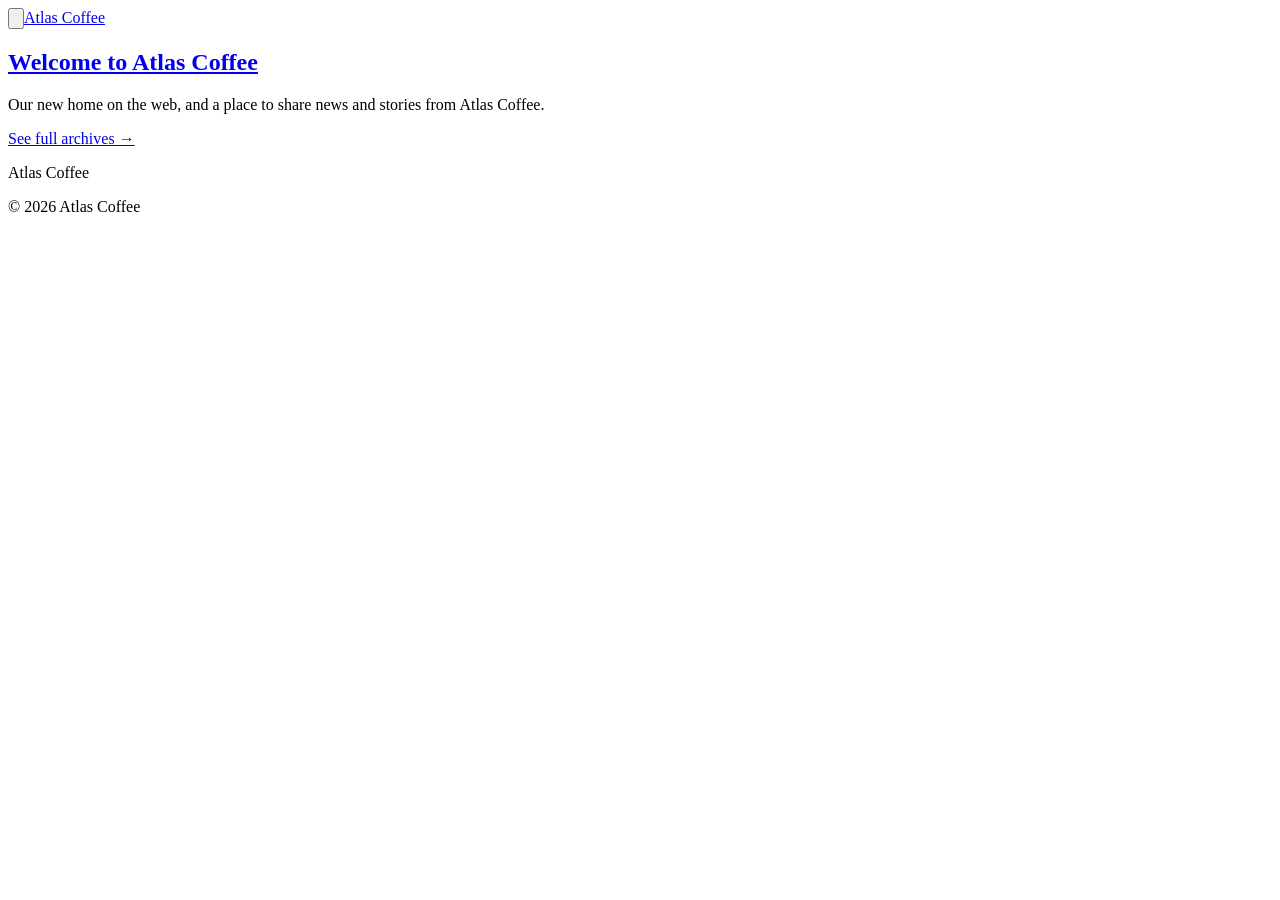
==== index.html @ 6c49233b "Publish site (13 updated) — AgentCMS" ====
<!doctype html><html lang="en"><head><meta name="x-cms-base" content="/atlas-coffee/"/><meta charSet="UTF-8"/><meta name="viewport" content="width=device-width, initial-scale=1"/><title>Atlas Coffee</title><link rel="canonical" href="https://fleox.github.io/atlas-coffee/"/><link rel="preconnect" href="https://fonts.googleapis.com"/><link rel="preconnect" href="https://fonts.gstatic.com" crossorigin=""/><link rel="stylesheet" href="/atlas-coffee/theme-assets/default.css"/><meta property="og:title" content="Atlas Coffee"/><meta property="og:url" content="https://fleox.github.io/atlas-coffee/"/><meta property="og:type" content="website"/><meta name="generator" content="AgentCMS" />
<meta name="twitter:card" content="summary_large_image" />
<meta name="twitter:title" content="" /></head><body><header class="site-header"><div class="container site-header__inner"><button type="button" class="burger-toggle" aria-controls="burger-menu" aria-expanded="false" aria-label="Open menu"><svg viewBox="0 0 24 24" fill="none" stroke="currentColor" stroke-width="2" stroke-linecap="round" stroke-linejoin="round" aria-hidden="true"><line x1="3" y1="6" x2="21" y2="6"></line><line x1="3" y1="12" x2="21" y2="12"></line><line x1="3" y1="18" x2="21" y2="18"></line></svg></button><a class="site-brand" href="/atlas-coffee/index.html" data-cms-brand="true">Atlas Coffee</a><div class="site-langswitch" data-cms-langswitch="header" aria-hidden="true"></div></div></header><nav id="burger-menu" class="burger-menu" data-cms-menu="header" aria-label="Primary"><ul></ul></nav><main class="site-main"><div class="container"><section class="cms-hero cms-hero-image-overlay"><div class="cms-hero-content"><h2 class="cms-hero-title"><a href="/atlas-coffee/welcome-to-atlas-coffee.html">Welcome to Atlas Coffee</a></h2><p class="cms-hero-excerpt">Our new home on the web, and a place to share news and stories from Atlas Coffee.</p></div></section></div><div class="container"><p class="archives-link"><a href="/atlas-coffee/archives/">See full archives →</a></p></div></main><footer class="site-footer"><div class="container site-footer__inner"><p class="site-footer__brand">Atlas Coffee</p><nav class="site-footer__nav" data-cms-menu="footer" aria-label="Footer"><ul></ul></nav><p class="site-footer__copy">© 2026 Atlas Coffee</p><div class="site-footer__langswitch" data-cms-langswitch="footer" aria-hidden="true"></div></div></footer><script src="/atlas-coffee/theme-assets/default-menu.js" defer=""></script><script src="/atlas-coffee/theme-assets/default-posts.js" defer=""></script><script src="/atlas-coffee/search.js" defer></script></body></html>
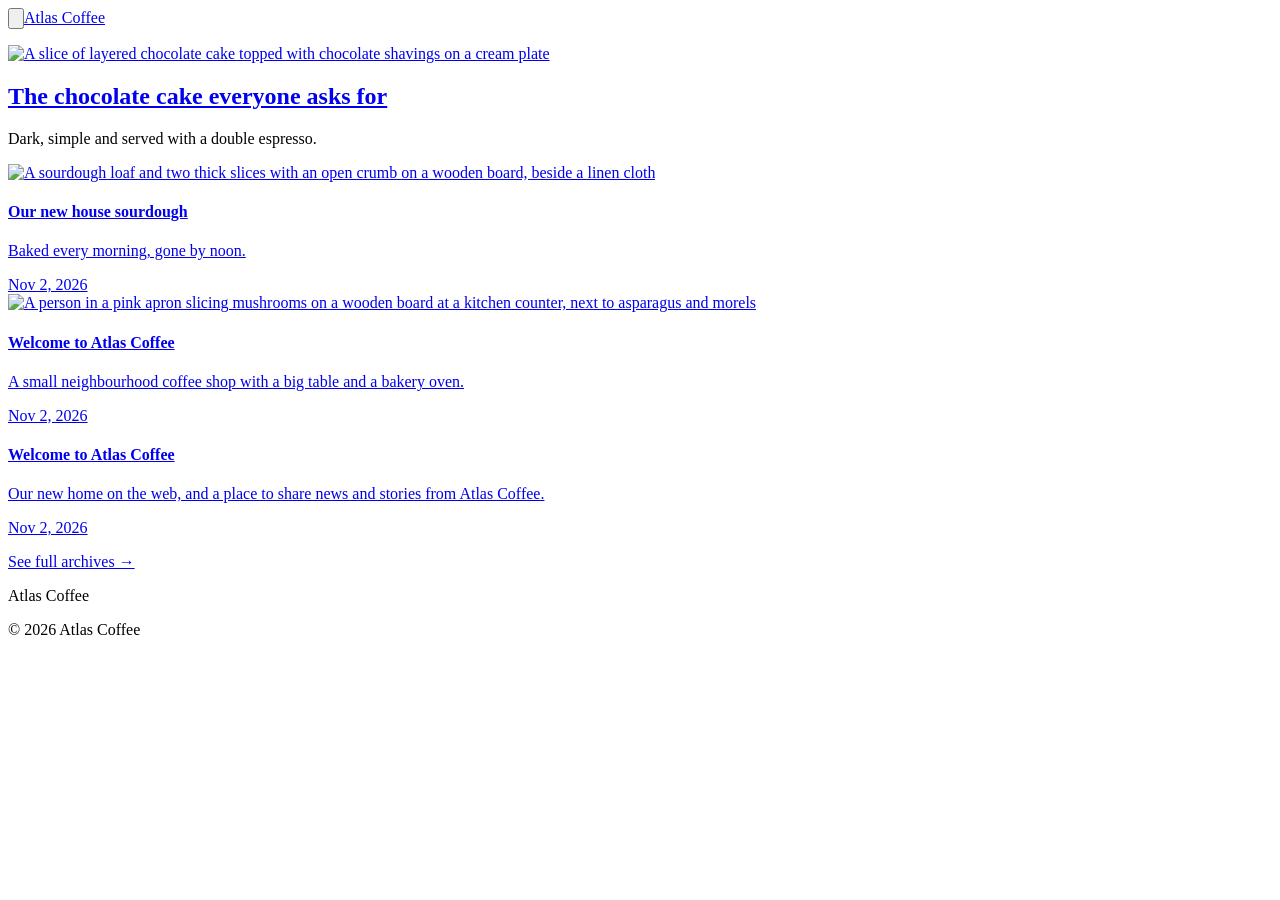
==== commit 1097deb9: "Publish site (18 updated, 3 removed) — AgentCMS" ====
--- a/index.html
+++ b/index.html
@@ -1,3 +1,3 @@
 <!doctype html><html lang="en"><head><meta name="x-cms-base" content="/atlas-coffee/"/><meta charSet="UTF-8"/><meta name="viewport" content="width=device-width, initial-scale=1"/><title>Atlas Coffee</title><link rel="canonical" href="https://fleox.github.io/atlas-coffee/"/><link rel="preconnect" href="https://fonts.googleapis.com"/><link rel="preconnect" href="https://fonts.gstatic.com" crossorigin=""/><link rel="stylesheet" href="/atlas-coffee/theme-assets/default.css"/><meta property="og:title" content="Atlas Coffee"/><meta property="og:url" content="https://fleox.github.io/atlas-coffee/"/><meta property="og:type" content="website"/><meta name="generator" content="AgentCMS" />
 <meta name="twitter:card" content="summary_large_image" />
-<meta name="twitter:title" content="" /></head><body><header class="site-header"><div class="container site-header__inner"><button type="button" class="burger-toggle" aria-controls="burger-menu" aria-expanded="false" aria-label="Open menu"><svg viewBox="0 0 24 24" fill="none" stroke="currentColor" stroke-width="2" stroke-linecap="round" stroke-linejoin="round" aria-hidden="true"><line x1="3" y1="6" x2="21" y2="6"></line><line x1="3" y1="12" x2="21" y2="12"></line><line x1="3" y1="18" x2="21" y2="18"></line></svg></button><a class="site-brand" href="/atlas-coffee/index.html" data-cms-brand="true">Atlas Coffee</a><div class="site-langswitch" data-cms-langswitch="header" aria-hidden="true"></div></div></header><nav id="burger-menu" class="burger-menu" data-cms-menu="header" aria-label="Primary"><ul></ul></nav><main class="site-main"><div class="container"><section class="cms-hero cms-hero-image-overlay"><div class="cms-hero-content"><h2 class="cms-hero-title"><a href="/atlas-coffee/welcome-to-atlas-coffee.html">Welcome to Atlas Coffee</a></h2><p class="cms-hero-excerpt">Our new home on the web, and a place to share news and stories from Atlas Coffee.</p></div></section></div><div class="container"><p class="archives-link"><a href="/atlas-coffee/archives/">See full archives →</a></p></div></main><footer class="site-footer"><div class="container site-footer__inner"><p class="site-footer__brand">Atlas Coffee</p><nav class="site-footer__nav" data-cms-menu="footer" aria-label="Footer"><ul></ul></nav><p class="site-footer__copy">© 2026 Atlas Coffee</p><div class="site-footer__langswitch" data-cms-langswitch="footer" aria-hidden="true"></div></div></footer><script src="/atlas-coffee/theme-assets/default-menu.js" defer=""></script><script src="/atlas-coffee/theme-assets/default-posts.js" defer=""></script><script src="/atlas-coffee/search.js" defer></script></body></html>+<meta name="twitter:title" content="" /></head><body><header class="site-header"><div class="container site-header__inner"><button type="button" class="burger-toggle" aria-controls="burger-menu" aria-expanded="false" aria-label="Open menu"><svg viewBox="0 0 24 24" fill="none" stroke="currentColor" stroke-width="2" stroke-linecap="round" stroke-linejoin="round" aria-hidden="true"><line x1="3" y1="6" x2="21" y2="6"></line><line x1="3" y1="12" x2="21" y2="12"></line><line x1="3" y1="18" x2="21" y2="18"></line></svg></button><a class="site-brand" href="/atlas-coffee/index.html" data-cms-brand="true">Atlas Coffee</a><div class="site-langswitch" data-cms-langswitch="header" aria-hidden="true"></div></div></header><nav id="burger-menu" class="burger-menu" data-cms-menu="header" aria-label="Primary"><ul></ul></nav><main class="site-main"><div class="container"><section class="cms-hero cms-hero-image-overlay"><div class="cms-hero-image-wrap"><a href="/atlas-coffee/the-chocolate-cake-everyone-asks-for.html" tabindex="-1" aria-hidden="true"><img class="cms-hero-image" src="/atlas-coffee/media/2026/11/07-chocolate-cake-eaf851/large.webp" alt="A slice of layered chocolate cake topped with chocolate shavings on a cream plate" loading="lazy" /></a></div><div class="cms-hero-content"><h2 class="cms-hero-title"><a href="/atlas-coffee/the-chocolate-cake-everyone-asks-for.html">The chocolate cake everyone asks for</a></h2><p class="cms-hero-excerpt">Dark, simple and served with a double espresso.</p></div></section></div><div class="container"><section class="cms-list-block"><div class="cms-list cms-list-cards cms-list-cols-3"><a href="/atlas-coffee/our-new-house-sourdough.html" class="cms-card cms-card-default"><div class="cms-card-image-wrap"><img class="cms-card-image" src="/atlas-coffee/media/2026/11/03-sourdough-0b2eca/medium.webp" alt="A sourdough loaf and two thick slices with an open crumb on a wooden board, beside a linen cloth" loading="lazy" /></div><div class="cms-card-body"><h4 class="cms-card-title">Our new house sourdough</h4><p class="cms-card-excerpt">Baked every morning, gone by noon.</p><span class="cms-card-meta">Nov 2, 2026</span></div></a><a href="/atlas-coffee/welcome.html" class="cms-card cms-card-default"><div class="cms-card-image-wrap"><img class="cms-card-image" src="/atlas-coffee/media/2026/11/01-welcome-kitchen-dce41d/medium.webp" alt="A person in a pink apron slicing mushrooms on a wooden board at a kitchen counter, next to asparagus and morels" loading="lazy" /></div><div class="cms-card-body"><h4 class="cms-card-title">Welcome to Atlas Coffee</h4><p class="cms-card-excerpt">A small neighbourhood coffee shop with a big table and a bakery oven.</p><span class="cms-card-meta">Nov 2, 2026</span></div></a><a href="/atlas-coffee/welcome-to-atlas-coffee.html" class="cms-card cms-card-default"><div class="cms-card-body"><h4 class="cms-card-title">Welcome to Atlas Coffee</h4><p class="cms-card-excerpt">Our new home on the web, and a place to share news and stories from Atlas Coffee.</p><span class="cms-card-meta">Nov 2, 2026</span></div></a></div></section></div><div class="container"><p class="archives-link"><a href="/atlas-coffee/archives/">See full archives →</a></p></div></main><footer class="site-footer"><div class="container site-footer__inner"><p class="site-footer__brand">Atlas Coffee</p><nav class="site-footer__nav" data-cms-menu="footer" aria-label="Footer"><ul></ul></nav><p class="site-footer__copy">© 2026 Atlas Coffee</p><div class="site-footer__langswitch" data-cms-langswitch="footer" aria-hidden="true"></div></div></footer><script src="/atlas-coffee/theme-assets/default-menu.js" defer=""></script><script src="/atlas-coffee/theme-assets/default-posts.js" defer=""></script><script src="/atlas-coffee/search.js" defer></script></body></html>
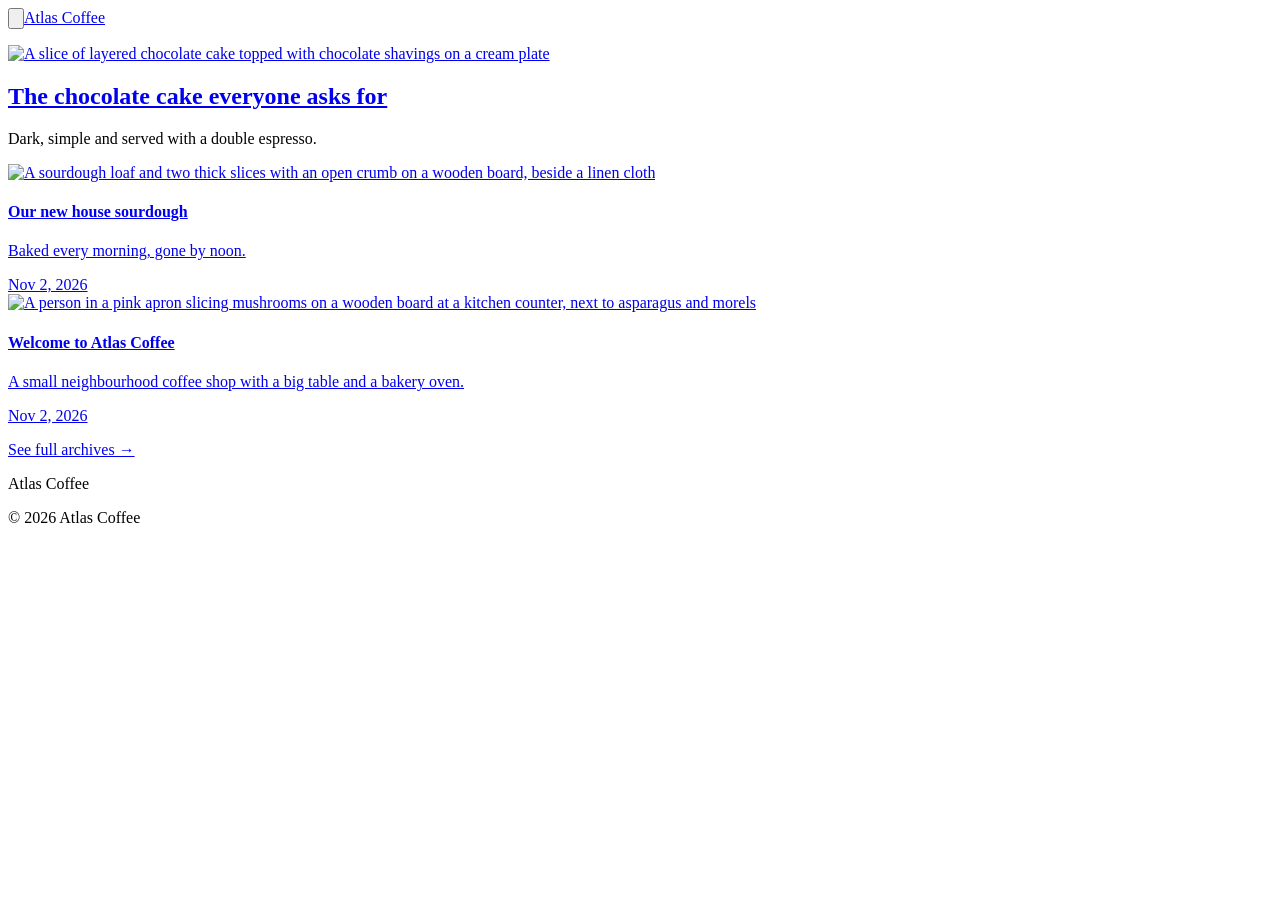
==== commit 45a96857: "Publish site (11 updated, 1 removed) — AgentCMS" ====
--- a/index.html
+++ b/index.html
@@ -1,3 +1,3 @@
 <!doctype html><html lang="en"><head><meta name="x-cms-base" content="/atlas-coffee/"/><meta charSet="UTF-8"/><meta name="viewport" content="width=device-width, initial-scale=1"/><title>Atlas Coffee</title><link rel="canonical" href="https://fleox.github.io/atlas-coffee/"/><link rel="preconnect" href="https://fonts.googleapis.com"/><link rel="preconnect" href="https://fonts.gstatic.com" crossorigin=""/><link rel="stylesheet" href="/atlas-coffee/theme-assets/default.css"/><meta property="og:title" content="Atlas Coffee"/><meta property="og:url" content="https://fleox.github.io/atlas-coffee/"/><meta property="og:type" content="website"/><meta name="generator" content="AgentCMS" />
 <meta name="twitter:card" content="summary_large_image" />
-<meta name="twitter:title" content="" /></head><body><header class="site-header"><div class="container site-header__inner"><button type="button" class="burger-toggle" aria-controls="burger-menu" aria-expanded="false" aria-label="Open menu"><svg viewBox="0 0 24 24" fill="none" stroke="currentColor" stroke-width="2" stroke-linecap="round" stroke-linejoin="round" aria-hidden="true"><line x1="3" y1="6" x2="21" y2="6"></line><line x1="3" y1="12" x2="21" y2="12"></line><line x1="3" y1="18" x2="21" y2="18"></line></svg></button><a class="site-brand" href="/atlas-coffee/index.html" data-cms-brand="true">Atlas Coffee</a><div class="site-langswitch" data-cms-langswitch="header" aria-hidden="true"></div></div></header><nav id="burger-menu" class="burger-menu" data-cms-menu="header" aria-label="Primary"><ul></ul></nav><main class="site-main"><div class="container"><section class="cms-hero cms-hero-image-overlay"><div class="cms-hero-image-wrap"><a href="/atlas-coffee/the-chocolate-cake-everyone-asks-for.html" tabindex="-1" aria-hidden="true"><img class="cms-hero-image" src="/atlas-coffee/media/2026/11/07-chocolate-cake-eaf851/large.webp" alt="A slice of layered chocolate cake topped with chocolate shavings on a cream plate" loading="lazy" /></a></div><div class="cms-hero-content"><h2 class="cms-hero-title"><a href="/atlas-coffee/the-chocolate-cake-everyone-asks-for.html">The chocolate cake everyone asks for</a></h2><p class="cms-hero-excerpt">Dark, simple and served with a double espresso.</p></div></section></div><div class="container"><section class="cms-list-block"><div class="cms-list cms-list-cards cms-list-cols-3"><a href="/atlas-coffee/our-new-house-sourdough.html" class="cms-card cms-card-default"><div class="cms-card-image-wrap"><img class="cms-card-image" src="/atlas-coffee/media/2026/11/03-sourdough-0b2eca/medium.webp" alt="A sourdough loaf and two thick slices with an open crumb on a wooden board, beside a linen cloth" loading="lazy" /></div><div class="cms-card-body"><h4 class="cms-card-title">Our new house sourdough</h4><p class="cms-card-excerpt">Baked every morning, gone by noon.</p><span class="cms-card-meta">Nov 2, 2026</span></div></a><a href="/atlas-coffee/welcome.html" class="cms-card cms-card-default"><div class="cms-card-image-wrap"><img class="cms-card-image" src="/atlas-coffee/media/2026/11/01-welcome-kitchen-dce41d/medium.webp" alt="A person in a pink apron slicing mushrooms on a wooden board at a kitchen counter, next to asparagus and morels" loading="lazy" /></div><div class="cms-card-body"><h4 class="cms-card-title">Welcome to Atlas Coffee</h4><p class="cms-card-excerpt">A small neighbourhood coffee shop with a big table and a bakery oven.</p><span class="cms-card-meta">Nov 2, 2026</span></div></a><a href="/atlas-coffee/welcome-to-atlas-coffee.html" class="cms-card cms-card-default"><div class="cms-card-body"><h4 class="cms-card-title">Welcome to Atlas Coffee</h4><p class="cms-card-excerpt">Our new home on the web, and a place to share news and stories from Atlas Coffee.</p><span class="cms-card-meta">Nov 2, 2026</span></div></a></div></section></div><div class="container"><p class="archives-link"><a href="/atlas-coffee/archives/">See full archives →</a></p></div></main><footer class="site-footer"><div class="container site-footer__inner"><p class="site-footer__brand">Atlas Coffee</p><nav class="site-footer__nav" data-cms-menu="footer" aria-label="Footer"><ul></ul></nav><p class="site-footer__copy">© 2026 Atlas Coffee</p><div class="site-footer__langswitch" data-cms-langswitch="footer" aria-hidden="true"></div></div></footer><script src="/atlas-coffee/theme-assets/default-menu.js" defer=""></script><script src="/atlas-coffee/theme-assets/default-posts.js" defer=""></script><script src="/atlas-coffee/search.js" defer></script></body></html>+<meta name="twitter:title" content="" /></head><body><header class="site-header"><div class="container site-header__inner"><button type="button" class="burger-toggle" aria-controls="burger-menu" aria-expanded="false" aria-label="Open menu"><svg viewBox="0 0 24 24" fill="none" stroke="currentColor" stroke-width="2" stroke-linecap="round" stroke-linejoin="round" aria-hidden="true"><line x1="3" y1="6" x2="21" y2="6"></line><line x1="3" y1="12" x2="21" y2="12"></line><line x1="3" y1="18" x2="21" y2="18"></line></svg></button><a class="site-brand" href="/atlas-coffee/index.html" data-cms-brand="true">Atlas Coffee</a><div class="site-langswitch" data-cms-langswitch="header" aria-hidden="true"></div></div></header><nav id="burger-menu" class="burger-menu" data-cms-menu="header" aria-label="Primary"><ul></ul></nav><main class="site-main"><div class="container"><section class="cms-hero cms-hero-image-overlay"><div class="cms-hero-image-wrap"><a href="/atlas-coffee/the-chocolate-cake-everyone-asks-for.html" tabindex="-1" aria-hidden="true"><img class="cms-hero-image" src="/atlas-coffee/media/2026/11/07-chocolate-cake-eaf851/large.webp" alt="A slice of layered chocolate cake topped with chocolate shavings on a cream plate" loading="lazy" /></a></div><div class="cms-hero-content"><h2 class="cms-hero-title"><a href="/atlas-coffee/the-chocolate-cake-everyone-asks-for.html">The chocolate cake everyone asks for</a></h2><p class="cms-hero-excerpt">Dark, simple and served with a double espresso.</p></div></section></div><div class="container"><section class="cms-list-block"><div class="cms-list cms-list-cards cms-list-cols-3"><a href="/atlas-coffee/our-new-house-sourdough.html" class="cms-card cms-card-default"><div class="cms-card-image-wrap"><img class="cms-card-image" src="/atlas-coffee/media/2026/11/03-sourdough-0b2eca/medium.webp" alt="A sourdough loaf and two thick slices with an open crumb on a wooden board, beside a linen cloth" loading="lazy" /></div><div class="cms-card-body"><h4 class="cms-card-title">Our new house sourdough</h4><p class="cms-card-excerpt">Baked every morning, gone by noon.</p><span class="cms-card-meta">Nov 2, 2026</span></div></a><a href="/atlas-coffee/welcome.html" class="cms-card cms-card-default"><div class="cms-card-image-wrap"><img class="cms-card-image" src="/atlas-coffee/media/2026/11/01-welcome-kitchen-dce41d/medium.webp" alt="A person in a pink apron slicing mushrooms on a wooden board at a kitchen counter, next to asparagus and morels" loading="lazy" /></div><div class="cms-card-body"><h4 class="cms-card-title">Welcome to Atlas Coffee</h4><p class="cms-card-excerpt">A small neighbourhood coffee shop with a big table and a bakery oven.</p><span class="cms-card-meta">Nov 2, 2026</span></div></a></div></section></div><div class="container"><p class="archives-link"><a href="/atlas-coffee/archives/">See full archives →</a></p></div></main><footer class="site-footer"><div class="container site-footer__inner"><p class="site-footer__brand">Atlas Coffee</p><nav class="site-footer__nav" data-cms-menu="footer" aria-label="Footer"><ul></ul></nav><p class="site-footer__copy">© 2026 Atlas Coffee</p><div class="site-footer__langswitch" data-cms-langswitch="footer" aria-hidden="true"></div></div></footer><script src="/atlas-coffee/theme-assets/default-menu.js" defer=""></script><script src="/atlas-coffee/theme-assets/default-posts.js" defer=""></script><script src="/atlas-coffee/search.js" defer></script></body></html>
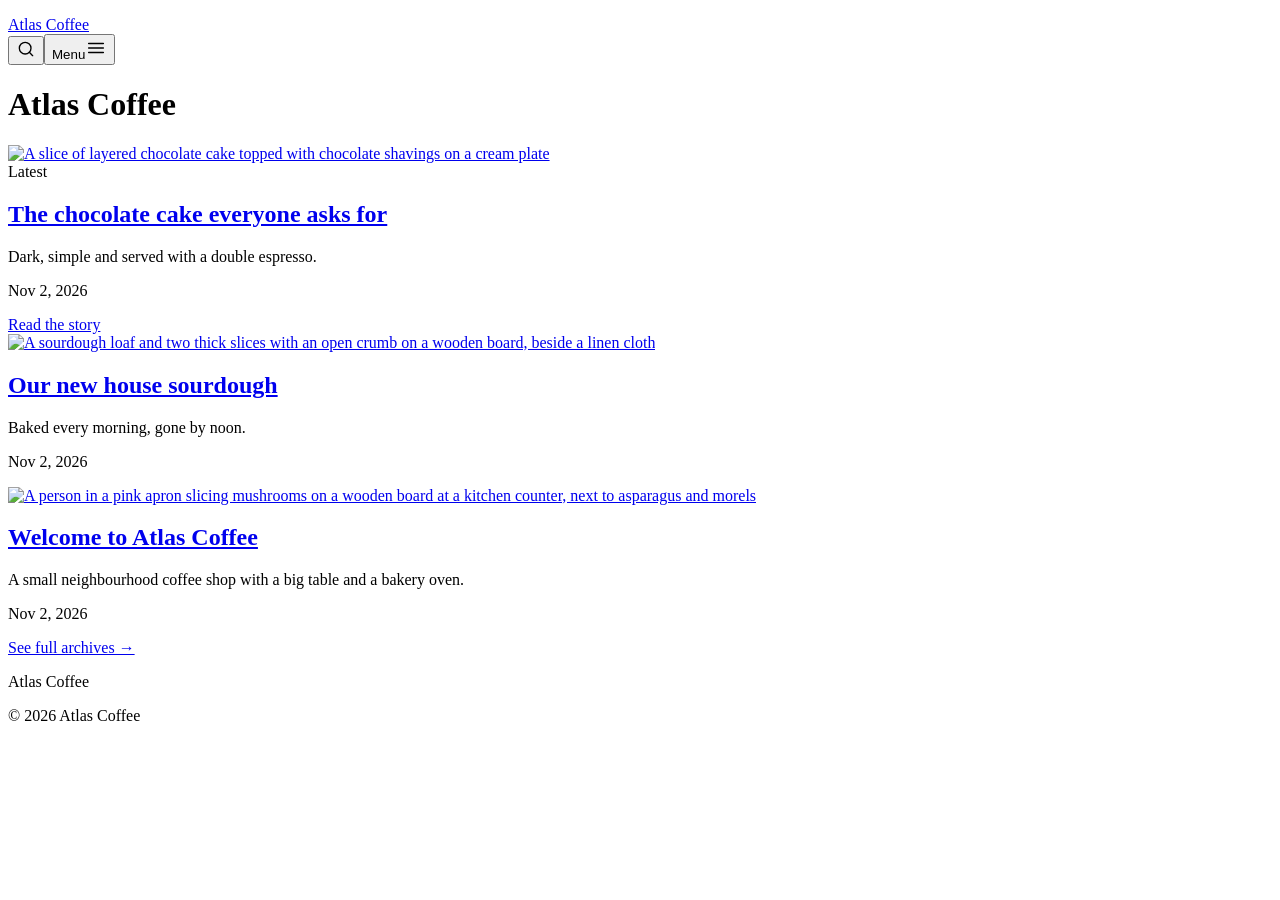
==== commit ed446adc: "Publish site (39 updated, 3 removed) — AgentCMS" ====
--- a/index.html
+++ b/index.html
@@ -1,3 +1,3 @@
-<!doctype html><html lang="en"><head><meta name="x-cms-base" content="/atlas-coffee/"/><meta charSet="UTF-8"/><meta name="viewport" content="width=device-width, initial-scale=1"/><title>Atlas Coffee</title><link rel="canonical" href="https://fleox.github.io/atlas-coffee/"/><link rel="preconnect" href="https://fonts.googleapis.com"/><link rel="preconnect" href="https://fonts.gstatic.com" crossorigin=""/><link rel="stylesheet" href="/atlas-coffee/theme-assets/default.css"/><meta property="og:title" content="Atlas Coffee"/><meta property="og:url" content="https://fleox.github.io/atlas-coffee/"/><meta property="og:type" content="website"/><meta name="generator" content="AgentCMS" />
+<!doctype html><html lang="en"><head><meta name="x-cms-base" content="/atlas-coffee/"/><meta charSet="utf-8"/><meta name="viewport" content="width=device-width, initial-scale=1"/><title>Atlas Coffee</title><link rel="canonical" href="https://fleox.github.io/atlas-coffee/"/><meta property="og:title" content="Atlas Coffee"/><meta property="og:url" content="https://fleox.github.io/atlas-coffee/"/><link rel="stylesheet" href="/atlas-coffee/theme-assets/atlas-roast.css"/><script src="/atlas-coffee/theme-assets/atlas-roast-menu.js" defer=""></script><meta name="generator" content="AgentCMS" />
 <meta name="twitter:card" content="summary_large_image" />
-<meta name="twitter:title" content="" /></head><body><header class="site-header"><div class="container site-header__inner"><button type="button" class="burger-toggle" aria-controls="burger-menu" aria-expanded="false" aria-label="Open menu"><svg viewBox="0 0 24 24" fill="none" stroke="currentColor" stroke-width="2" stroke-linecap="round" stroke-linejoin="round" aria-hidden="true"><line x1="3" y1="6" x2="21" y2="6"></line><line x1="3" y1="12" x2="21" y2="12"></line><line x1="3" y1="18" x2="21" y2="18"></line></svg></button><a class="site-brand" href="/atlas-coffee/index.html" data-cms-brand="true">Atlas Coffee</a><div class="site-langswitch" data-cms-langswitch="header" aria-hidden="true"></div></div></header><nav id="burger-menu" class="burger-menu" data-cms-menu="header" aria-label="Primary"><ul></ul></nav><main class="site-main"><div class="container"><section class="cms-hero cms-hero-image-overlay"><div class="cms-hero-image-wrap"><a href="/atlas-coffee/the-chocolate-cake-everyone-asks-for.html" tabindex="-1" aria-hidden="true"><img class="cms-hero-image" src="/atlas-coffee/media/2026/11/07-chocolate-cake-eaf851/large.webp" alt="A slice of layered chocolate cake topped with chocolate shavings on a cream plate" loading="lazy" /></a></div><div class="cms-hero-content"><h2 class="cms-hero-title"><a href="/atlas-coffee/the-chocolate-cake-everyone-asks-for.html">The chocolate cake everyone asks for</a></h2><p class="cms-hero-excerpt">Dark, simple and served with a double espresso.</p></div></section></div><div class="container"><section class="cms-list-block"><div class="cms-list cms-list-cards cms-list-cols-3"><a href="/atlas-coffee/our-new-house-sourdough.html" class="cms-card cms-card-default"><div class="cms-card-image-wrap"><img class="cms-card-image" src="/atlas-coffee/media/2026/11/03-sourdough-0b2eca/medium.webp" alt="A sourdough loaf and two thick slices with an open crumb on a wooden board, beside a linen cloth" loading="lazy" /></div><div class="cms-card-body"><h4 class="cms-card-title">Our new house sourdough</h4><p class="cms-card-excerpt">Baked every morning, gone by noon.</p><span class="cms-card-meta">Nov 2, 2026</span></div></a><a href="/atlas-coffee/welcome.html" class="cms-card cms-card-default"><div class="cms-card-image-wrap"><img class="cms-card-image" src="/atlas-coffee/media/2026/11/01-welcome-kitchen-dce41d/medium.webp" alt="A person in a pink apron slicing mushrooms on a wooden board at a kitchen counter, next to asparagus and morels" loading="lazy" /></div><div class="cms-card-body"><h4 class="cms-card-title">Welcome to Atlas Coffee</h4><p class="cms-card-excerpt">A small neighbourhood coffee shop with a big table and a bakery oven.</p><span class="cms-card-meta">Nov 2, 2026</span></div></a></div></section></div><div class="container"><p class="archives-link"><a href="/atlas-coffee/archives/">See full archives →</a></p></div></main><footer class="site-footer"><div class="container site-footer__inner"><p class="site-footer__brand">Atlas Coffee</p><nav class="site-footer__nav" data-cms-menu="footer" aria-label="Footer"><ul></ul></nav><p class="site-footer__copy">© 2026 Atlas Coffee</p><div class="site-footer__langswitch" data-cms-langswitch="footer" aria-hidden="true"></div></div></footer><script src="/atlas-coffee/theme-assets/default-menu.js" defer=""></script><script src="/atlas-coffee/theme-assets/default-posts.js" defer=""></script><script src="/atlas-coffee/search.js" defer></script></body></html>+<meta name="twitter:title" content="" /></head><body class="atlas-roast"><header class="atlas-roast-header"><div class="atlas-roast-container atlas-roast-header__inner"><nav id="atlas-roast-nav" class="atlas-roast-nav" aria-label="Main" data-cms-menu="header"><ul></ul></nav><a class="atlas-roast-brand" href="/atlas-coffee/index.html">Atlas Coffee</a><div class="atlas-roast-actions"><button class="atlas-roast-icon" type="button" data-cms-search="true" aria-label="Search"><svg width="20" height="20" viewBox="0 0 24 24" fill="none" stroke="currentColor" stroke-width="1.6" stroke-linecap="round" aria-hidden="true"><circle cx="11" cy="11" r="7"></circle><path d="m20 20-4-4"></path></svg></button><button class="atlas-roast-icon atlas-roast-burger" type="button" aria-expanded="false" aria-controls="atlas-roast-nav" data-atlas-roast-burger="true"><span class="atlas-roast-sr-only">Menu</span><svg width="22" height="22" viewBox="0 0 24 24" fill="none" stroke="currentColor" stroke-width="1.6" stroke-linecap="round" aria-hidden="true"><path d="M4 7h16M4 12h16M4 17h16"></path></svg></button></div></div></header><main class="atlas-roast-main"><div class="atlas-roast-container"><h1 class="atlas-roast-sr-only">Atlas Coffee</h1><article class="atlas-roast-feature"><a href="/atlas-coffee/the-chocolate-cake-everyone-asks-for.html" class="atlas-roast-feature__media" tabindex="-1" aria-hidden="true"><img src="/atlas-coffee/media/2026/11/07-chocolate-cake-eaf851/medium.webp" alt="A slice of layered chocolate cake topped with chocolate shavings on a cream plate"/></a><div class="atlas-roast-feature__body"><span class="atlas-roast-eyebrow">Latest</span><h2 class="atlas-roast-feature__title"><a href="/atlas-coffee/the-chocolate-cake-everyone-asks-for.html">The chocolate cake everyone asks for</a></h2><p class="atlas-roast-feature__excerpt">Dark, simple and served with a double espresso.</p><p class="atlas-roast-muted">Nov 2, 2026</p><a class="atlas-roast-feature__read" href="/atlas-coffee/the-chocolate-cake-everyone-asks-for.html">Read the story</a></div></article><div class="atlas-roast-grid"><article class="atlas-roast-card"><a href="/atlas-coffee/our-new-house-sourdough.html" class="atlas-roast-card__media" tabindex="-1" aria-hidden="true"><img src="/atlas-coffee/media/2026/11/03-sourdough-0b2eca/medium.webp" alt="A sourdough loaf and two thick slices with an open crumb on a wooden board, beside a linen cloth" loading="lazy"/></a><div class="atlas-roast-card__body"><h2 class="atlas-roast-card__title"><a href="/atlas-coffee/our-new-house-sourdough.html">Our new house sourdough</a></h2><p class="atlas-roast-card__excerpt">Baked every morning, gone by noon.</p><p class="atlas-roast-muted">Nov 2, 2026</p></div></article><article class="atlas-roast-card"><a href="/atlas-coffee/welcome.html" class="atlas-roast-card__media" tabindex="-1" aria-hidden="true"><img src="/atlas-coffee/media/2026/11/01-welcome-kitchen-dce41d/medium.webp" alt="A person in a pink apron slicing mushrooms on a wooden board at a kitchen counter, next to asparagus and morels" loading="lazy"/></a><div class="atlas-roast-card__body"><h2 class="atlas-roast-card__title"><a href="/atlas-coffee/welcome.html">Welcome to Atlas Coffee</a></h2><p class="atlas-roast-card__excerpt">A small neighbourhood coffee shop with a big table and a bakery oven.</p><p class="atlas-roast-muted">Nov 2, 2026</p></div></article></div><p class="atlas-roast-more"><a href="/atlas-coffee/archives/">See full archives →</a></p></div></main><footer class="atlas-roast-footer"><div class="atlas-roast-container"><span class="atlas-roast-footer__brand">Atlas Coffee</span><nav aria-label="Footer" data-cms-menu="footer"><ul></ul></nav><p class="atlas-roast-footer__copy">© 2026 Atlas Coffee</p></div></footer><script src="/atlas-coffee/search.js" defer></script></body></html>
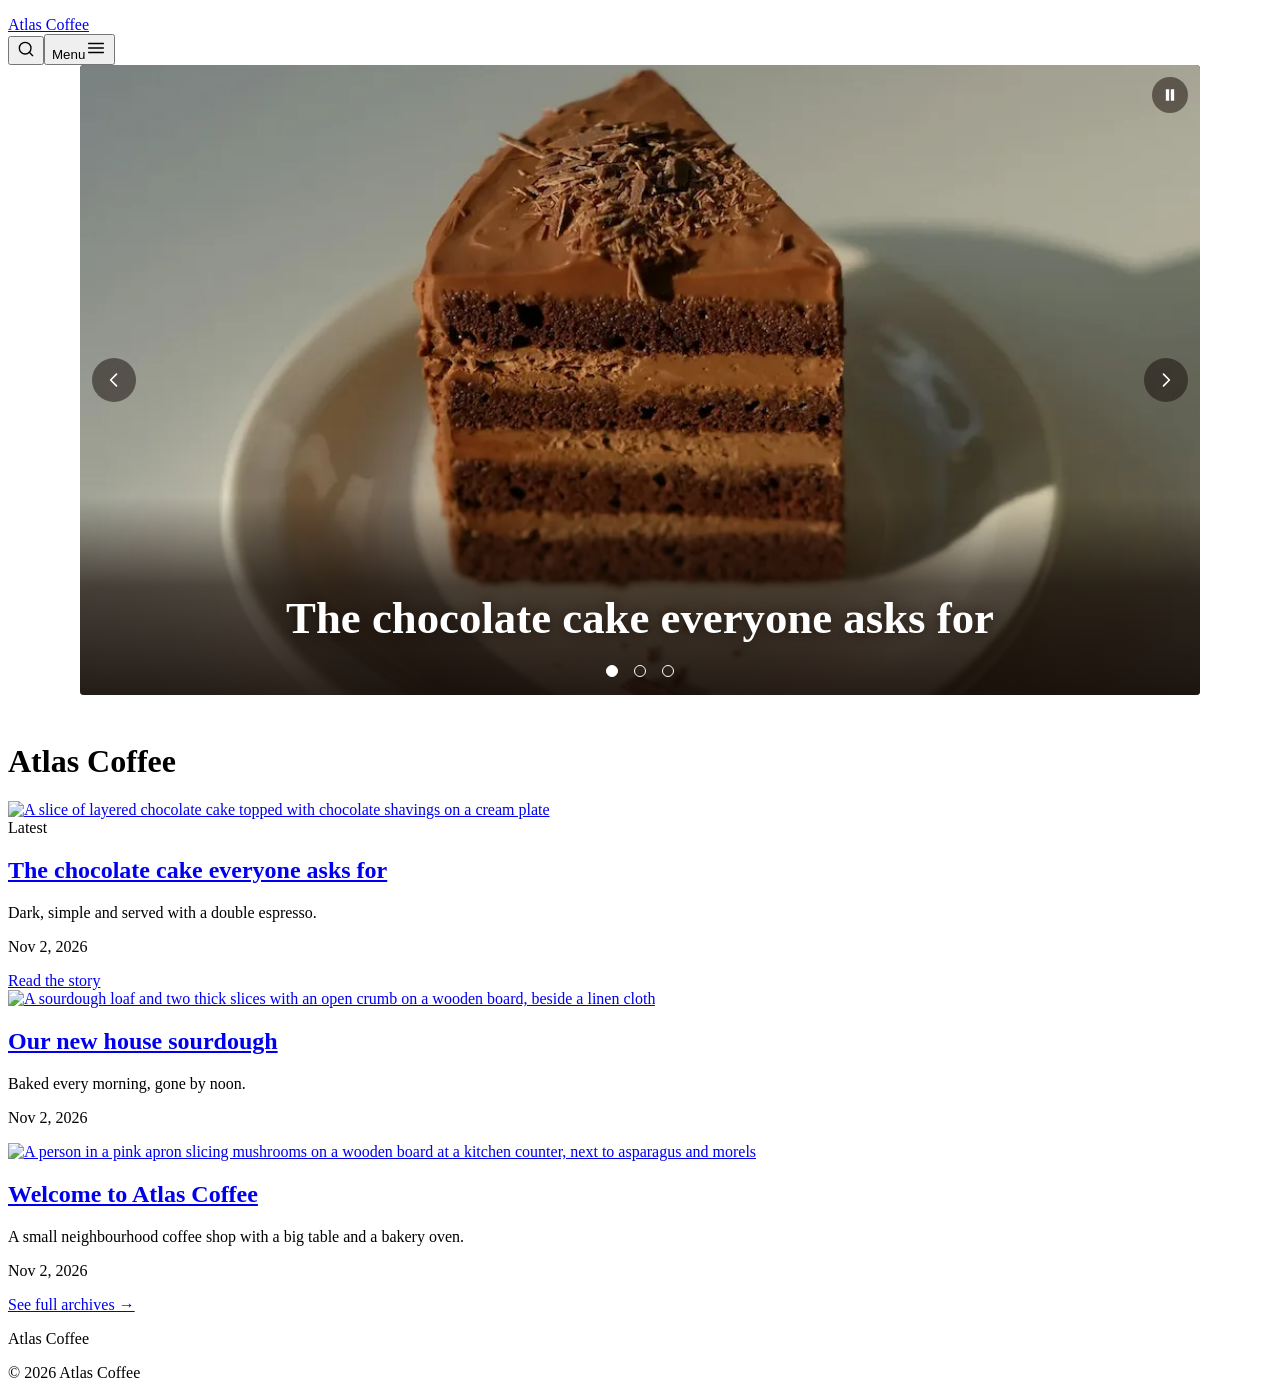
==== commit 772f6dba: "Publish site (39 updated, 3 removed) — AgentCMS" ====
--- a/index.html
+++ b/index.html
@@ -1,3 +1,217 @@
 <!doctype html><html lang="en"><head><meta name="x-cms-base" content="/atlas-coffee/"/><meta charSet="utf-8"/><meta name="viewport" content="width=device-width, initial-scale=1"/><title>Atlas Coffee</title><link rel="canonical" href="https://fleox.github.io/atlas-coffee/"/><meta property="og:title" content="Atlas Coffee"/><meta property="og:url" content="https://fleox.github.io/atlas-coffee/"/><link rel="stylesheet" href="/atlas-coffee/theme-assets/atlas-roast.css"/><script src="/atlas-coffee/theme-assets/atlas-roast-menu.js" defer=""></script><meta name="generator" content="AgentCMS" />
 <meta name="twitter:card" content="summary_large_image" />
-<meta name="twitter:title" content="" /></head><body class="atlas-roast"><header class="atlas-roast-header"><div class="atlas-roast-container atlas-roast-header__inner"><nav id="atlas-roast-nav" class="atlas-roast-nav" aria-label="Main" data-cms-menu="header"><ul></ul></nav><a class="atlas-roast-brand" href="/atlas-coffee/index.html">Atlas Coffee</a><div class="atlas-roast-actions"><button class="atlas-roast-icon" type="button" data-cms-search="true" aria-label="Search"><svg width="20" height="20" viewBox="0 0 24 24" fill="none" stroke="currentColor" stroke-width="1.6" stroke-linecap="round" aria-hidden="true"><circle cx="11" cy="11" r="7"></circle><path d="m20 20-4-4"></path></svg></button><button class="atlas-roast-icon atlas-roast-burger" type="button" aria-expanded="false" aria-controls="atlas-roast-nav" data-atlas-roast-burger="true"><span class="atlas-roast-sr-only">Menu</span><svg width="22" height="22" viewBox="0 0 24 24" fill="none" stroke="currentColor" stroke-width="1.6" stroke-linecap="round" aria-hidden="true"><path d="M4 7h16M4 12h16M4 17h16"></path></svg></button></div></div></header><main class="atlas-roast-main"><div class="atlas-roast-container"><h1 class="atlas-roast-sr-only">Atlas Coffee</h1><article class="atlas-roast-feature"><a href="/atlas-coffee/the-chocolate-cake-everyone-asks-for.html" class="atlas-roast-feature__media" tabindex="-1" aria-hidden="true"><img src="/atlas-coffee/media/2026/11/07-chocolate-cake-eaf851/medium.webp" alt="A slice of layered chocolate cake topped with chocolate shavings on a cream plate"/></a><div class="atlas-roast-feature__body"><span class="atlas-roast-eyebrow">Latest</span><h2 class="atlas-roast-feature__title"><a href="/atlas-coffee/the-chocolate-cake-everyone-asks-for.html">The chocolate cake everyone asks for</a></h2><p class="atlas-roast-feature__excerpt">Dark, simple and served with a double espresso.</p><p class="atlas-roast-muted">Nov 2, 2026</p><a class="atlas-roast-feature__read" href="/atlas-coffee/the-chocolate-cake-everyone-asks-for.html">Read the story</a></div></article><div class="atlas-roast-grid"><article class="atlas-roast-card"><a href="/atlas-coffee/our-new-house-sourdough.html" class="atlas-roast-card__media" tabindex="-1" aria-hidden="true"><img src="/atlas-coffee/media/2026/11/03-sourdough-0b2eca/medium.webp" alt="A sourdough loaf and two thick slices with an open crumb on a wooden board, beside a linen cloth" loading="lazy"/></a><div class="atlas-roast-card__body"><h2 class="atlas-roast-card__title"><a href="/atlas-coffee/our-new-house-sourdough.html">Our new house sourdough</a></h2><p class="atlas-roast-card__excerpt">Baked every morning, gone by noon.</p><p class="atlas-roast-muted">Nov 2, 2026</p></div></article><article class="atlas-roast-card"><a href="/atlas-coffee/welcome.html" class="atlas-roast-card__media" tabindex="-1" aria-hidden="true"><img src="/atlas-coffee/media/2026/11/01-welcome-kitchen-dce41d/medium.webp" alt="A person in a pink apron slicing mushrooms on a wooden board at a kitchen counter, next to asparagus and morels" loading="lazy"/></a><div class="atlas-roast-card__body"><h2 class="atlas-roast-card__title"><a href="/atlas-coffee/welcome.html">Welcome to Atlas Coffee</a></h2><p class="atlas-roast-card__excerpt">A small neighbourhood coffee shop with a big table and a bakery oven.</p><p class="atlas-roast-muted">Nov 2, 2026</p></div></article></div><p class="atlas-roast-more"><a href="/atlas-coffee/archives/">See full archives →</a></p></div></main><footer class="atlas-roast-footer"><div class="atlas-roast-container"><span class="atlas-roast-footer__brand">Atlas Coffee</span><nav aria-label="Footer" data-cms-menu="footer"><ul></ul></nav><p class="atlas-roast-footer__copy">© 2026 Atlas Coffee</p></div></footer><script src="/atlas-coffee/search.js" defer></script></body></html>+<meta name="twitter:title" content="" /><style data-atlas-slider>.atlas-slider { position: relative; width: min(100% - 2.5rem, 1120px); max-height: min(80vh, 630px); aspect-ratio: 16 / 9; margin: 0 auto 3rem; overflow: hidden; border-radius: 4px; background: #2b1a12; color: #fff; }
+.atlas-slider a.atlas-slider__slide { position: absolute; inset: 0; display: block; color: #fff; text-decoration: none; opacity: 0; visibility: hidden; transition: opacity .7s ease, visibility 0s linear .7s; }
+.atlas-slider a.atlas-slider__slide.is-active { opacity: 1; visibility: visible; transition: opacity .7s ease; }
+/* Slightly above center: subjects of portrait photos sit in the upper half. */
+.atlas-slider img.atlas-slider__img { position: absolute; inset: 0; width: 100%; height: 100%; max-width: none; object-fit: cover; object-position: 50% 38%; }
+.atlas-slider__caption { position: absolute; left: 0; right: 0; bottom: 0; padding: 6rem clamp(4rem, 8vw, 5.5rem) 3.25rem; text-align: center; background: linear-gradient(to top, rgba(20, 11, 7, .9), rgba(20, 11, 7, .68) 55%, rgba(20, 11, 7, 0)); }
+.atlas-slider h2.atlas-slider__title { margin: 0; color: #fff; font-size: clamp(1.7rem, 4vw, 2.8rem); line-height: 1.12; text-shadow: 0 1px 12px rgba(20, 11, 7, .7); }
+.atlas-slider a.atlas-slider__slide:hover .atlas-slider__title { text-decoration: underline; text-decoration-thickness: 1px; text-underline-offset: .15em; }
+.atlas-slider__btn { position: absolute; display: flex; align-items: center; justify-content: center; width: 44px; height: 44px; padding: 0; border: 0; border-radius: 50%; background: rgba(20, 11, 7, .5); color: #fff; cursor: pointer; transition: background .2s; }
+.atlas-slider__btn:hover { background: rgba(20, 11, 7, .8); }
+.atlas-slider__btn svg { display: block; }
+.atlas-slider__prev { left: .75rem; top: 50%; transform: translateY(-50%); }
+.atlas-slider__next { right: .75rem; top: 50%; transform: translateY(-50%); }
+.atlas-slider__toggle { top: .75rem; right: .75rem; width: 36px; height: 36px; }
+.atlas-slider__dots { position: absolute; left: 0; right: 0; bottom: .6rem; display: flex; justify-content: center; }
+.atlas-slider__dot { width: 28px; height: 28px; padding: 0; border: 0; background: none; cursor: pointer; }
+.atlas-slider__dot::before { content: ""; display: block; width: 10px; height: 10px; margin: auto; border-radius: 50%; border: 1px solid #fff; transition: background .2s; }
+.atlas-slider__dot[aria-current="true"]::before { background: #fff; }
+.atlas-slider button:focus-visible, .atlas-slider a:focus-visible { outline: 2px solid #fff; outline-offset: -4px; }
+@media (max-width: 720px) {
+  .atlas-slider { aspect-ratio: 4 / 3; margin-bottom: 2rem; }
+  .atlas-slider__caption { padding-inline: 1rem; }
+  .atlas-slider__prev, .atlas-slider__next { top: 40%; }
+}
+@media (prefers-reduced-motion: reduce) {
+  .atlas-slider a.atlas-slider__slide, .atlas-slider a.atlas-slider__slide.is-active { transition: none; }
+}
+</style>
+</head><body class="atlas-roast"><header class="atlas-roast-header"><div class="atlas-roast-container atlas-roast-header__inner"><nav id="atlas-roast-nav" class="atlas-roast-nav" aria-label="Main" data-cms-menu="header"><ul></ul></nav><a class="atlas-roast-brand" href="/atlas-coffee/index.html">Atlas Coffee</a><div class="atlas-roast-actions"><button class="atlas-roast-icon" type="button" data-cms-search="true" aria-label="Search"><svg width="20" height="20" viewBox="0 0 24 24" fill="none" stroke="currentColor" stroke-width="1.6" stroke-linecap="round" aria-hidden="true"><circle cx="11" cy="11" r="7"></circle><path d="m20 20-4-4"></path></svg></button><button class="atlas-roast-icon atlas-roast-burger" type="button" aria-expanded="false" aria-controls="atlas-roast-nav" data-atlas-roast-burger="true"><span class="atlas-roast-sr-only">Menu</span><svg width="22" height="22" viewBox="0 0 24 24" fill="none" stroke="currentColor" stroke-width="1.6" stroke-linecap="round" aria-hidden="true"><path d="M4 7h16M4 12h16M4 17h16"></path></svg></button></div></div></header><main class="atlas-roast-main"><div class="atlas-roast-container"><h1 class="atlas-roast-sr-only">Atlas Coffee</h1><article class="atlas-roast-feature"><a href="/atlas-coffee/the-chocolate-cake-everyone-asks-for.html" class="atlas-roast-feature__media" tabindex="-1" aria-hidden="true"><img src="/atlas-coffee/media/2026/11/07-chocolate-cake-eaf851/full.webp" alt="A slice of layered chocolate cake topped with chocolate shavings on a cream plate"/></a><div class="atlas-roast-feature__body"><span class="atlas-roast-eyebrow">Latest</span><h2 class="atlas-roast-feature__title"><a href="/atlas-coffee/the-chocolate-cake-everyone-asks-for.html">The chocolate cake everyone asks for</a></h2><p class="atlas-roast-feature__excerpt">Dark, simple and served with a double espresso.</p><p class="atlas-roast-muted">Nov 2, 2026</p><a class="atlas-roast-feature__read" href="/atlas-coffee/the-chocolate-cake-everyone-asks-for.html">Read the story</a></div></article><div class="atlas-roast-grid"><article class="atlas-roast-card"><a href="/atlas-coffee/our-new-house-sourdough.html" class="atlas-roast-card__media" tabindex="-1" aria-hidden="true"><img src="/atlas-coffee/media/2026/11/03-sourdough-0b2eca/medium.webp" alt="A sourdough loaf and two thick slices with an open crumb on a wooden board, beside a linen cloth" loading="lazy"/></a><div class="atlas-roast-card__body"><h2 class="atlas-roast-card__title"><a href="/atlas-coffee/our-new-house-sourdough.html">Our new house sourdough</a></h2><p class="atlas-roast-card__excerpt">Baked every morning, gone by noon.</p><p class="atlas-roast-muted">Nov 2, 2026</p></div></article><article class="atlas-roast-card"><a href="/atlas-coffee/welcome.html" class="atlas-roast-card__media" tabindex="-1" aria-hidden="true"><img src="/atlas-coffee/media/2026/11/01-welcome-kitchen-dce41d/medium.webp" alt="A person in a pink apron slicing mushrooms on a wooden board at a kitchen counter, next to asparagus and morels" loading="lazy"/></a><div class="atlas-roast-card__body"><h2 class="atlas-roast-card__title"><a href="/atlas-coffee/welcome.html">Welcome to Atlas Coffee</a></h2><p class="atlas-roast-card__excerpt">A small neighbourhood coffee shop with a big table and a bakery oven.</p><p class="atlas-roast-muted">Nov 2, 2026</p></div></article></div><p class="atlas-roast-more"><a href="/atlas-coffee/archives/">See full archives →</a></p></div></main><footer class="atlas-roast-footer"><div class="atlas-roast-container"><span class="atlas-roast-footer__brand">Atlas Coffee</span><nav aria-label="Footer" data-cms-menu="footer"><ul></ul></nav><p class="atlas-roast-footer__copy">© 2026 Atlas Coffee</p></div></footer><script src="/atlas-coffee/search.js" defer></script><script type="application/json" id="atlas-slider-data">{"slides":[{"title":"The chocolate cake everyone asks for","url":"the-chocolate-cake-everyone-asks-for.html","image":"https://fleox.github.io/atlas-coffee/media/2026/11/07-chocolate-cake-eaf851/full.webp","alt":"A slice of layered chocolate cake topped with chocolate shavings on a cream plate"},{"title":"Our new house sourdough","url":"our-new-house-sourdough.html","image":"https://fleox.github.io/atlas-coffee/media/2026/11/03-sourdough-0b2eca/full.webp","alt":"A sourdough loaf and two thick slices with an open crumb on a wooden board, beside a linen cloth"},{"title":"Welcome to Atlas Coffee","url":"welcome.html","image":"https://fleox.github.io/atlas-coffee/media/2026/11/01-welcome-kitchen-dce41d/full.webp","alt":"A person in a pink apron slicing mushrooms on a wooden board at a kitchen counter, next to asparagus and morels"}],"interval":6000,"labels":{"label":"Latest articles","previous":"Previous slide","next":"Next slide","pause":"Pause the slider","play":"Play the slider","goTo":"Go to slide"}}</script>
+<script>// Atlas Slider: inlined on the home page. Builds the slider from the
+// JSON next to it and puts it at the top of <main>. Fails silently: the
+// page is complete without it. Autoplay stops while the slider is
+// hovered or focused, and never starts for reduced-motion visitors.
+(function () {
+  "use strict";
+  var source = document.getElementById("atlas-slider-data");
+  var main = document.querySelector("main");
+  if (!source || !main) return;
+  var data;
+  try {
+    data = JSON.parse(source.textContent);
+  } catch (e) {
+    return;
+  }
+  if (!data.slides || !data.slides.length) return;
+
+  // Sites hosted in a sub-folder carry <meta name="x-cms-base" content="/repo/">.
+  var meta = document.querySelector('meta[name="x-cms-base"]');
+  var BASE = (meta && meta.getAttribute("content")) || "/";
+  if (BASE.charAt(BASE.length - 1) !== "/") BASE += "/";
+
+  var SVG_NS = "http://www.w3.org/2000/svg";
+  function el(tag, className, parent) {
+    var node = document.createElement(tag);
+    if (className) node.className = className;
+    if (parent) parent.appendChild(node);
+    return node;
+  }
+  function icon(path, filled) {
+    var svg = document.createElementNS(SVG_NS, "svg");
+    svg.setAttribute("width", "20");
+    svg.setAttribute("height", "20");
+    svg.setAttribute("viewBox", "0 0 24 24");
+    svg.setAttribute("aria-hidden", "true");
+    svg.setAttribute("fill", filled ? "currentColor" : "none");
+    if (!filled) {
+      svg.setAttribute("stroke", "currentColor");
+      svg.setAttribute("stroke-width", "2");
+      svg.setAttribute("stroke-linecap", "round");
+      svg.setAttribute("stroke-linejoin", "round");
+    }
+    var p = document.createElementNS(SVG_NS, "path");
+    p.setAttribute("d", path);
+    svg.appendChild(p);
+    return svg;
+  }
+  function button(className, label, svg, parent) {
+    var b = el("button", "atlas-slider__btn " + className, parent);
+    b.type = "button";
+    b.setAttribute("aria-label", label);
+    if (svg) b.appendChild(svg);
+    return b;
+  }
+
+  var labels = data.labels || {};
+  var root = el("section", "atlas-slider");
+  root.setAttribute("aria-roledescription", "carousel");
+  root.setAttribute("aria-label", labels.label || "");
+
+  var items = data.slides.map(function (slide, i) {
+    var a = el("a", "atlas-slider__slide", root);
+    a.href = BASE + slide.url;
+    var img = el("img", "atlas-slider__img", a);
+    img.src = slide.image;
+    img.alt = slide.alt || "";
+    if (i > 0) img.loading = "lazy";
+    var caption = el("div", "atlas-slider__caption", a);
+    var title = el("h2", "atlas-slider__title", caption);
+    title.textContent = slide.title;
+    return a;
+  });
+
+  var current = 0;
+  var dots = [];
+  function show(index) {
+    current = (index + items.length) % items.length;
+    items.forEach(function (item, i) {
+      item.classList.toggle("is-active", i === current);
+    });
+    dots.forEach(function (dot, i) {
+      dot.setAttribute("aria-current", i === current ? "true" : "false");
+    });
+  }
+
+  var reduced = window.matchMedia && window.matchMedia("(prefers-reduced-motion: reduce)").matches;
+  var paused = reduced; // by the visitor's choice
+  var held = false; // while hovered or focused
+  var timer = null;
+
+  function stop() {
+    if (timer) clearInterval(timer);
+    timer = null;
+  }
+  function start() {
+    stop();
+    if (paused || held || items.length < 2) return;
+    timer = setInterval(function () {
+      if (!document.hidden) show(current + 1);
+    }, data.interval || 6000);
+  }
+
+  if (items.length > 1) {
+    button("atlas-slider__prev", labels.previous, icon("M15 5l-7 7 7 7"), root).addEventListener("click", function () {
+      show(current - 1);
+      start();
+    });
+    button("atlas-slider__next", labels.next, icon("M9 5l7 7-7 7"), root).addEventListener("click", function () {
+      show(current + 1);
+      start();
+    });
+
+    var toggle = button("atlas-slider__toggle", "", null, root);
+    var pauseIcon = icon("M7 5h4v14H7zM13 5h4v14h-4z", true);
+    var playIcon = icon("M8 5l11 7-11 7z", true);
+    function renderToggle() {
+      toggle.textContent = "";
+      toggle.appendChild(paused ? playIcon : pauseIcon);
+      toggle.setAttribute("aria-label", paused ? labels.play : labels.pause);
+    }
+    toggle.addEventListener("click", function () {
+      paused = !paused;
+      renderToggle();
+      start();
+    });
+    renderToggle();
+
+    var nav = el("div", "atlas-slider__dots", root);
+    items.forEach(function (_, i) {
+      var dot = el("button", "atlas-slider__dot", nav);
+      dot.type = "button";
+      dot.setAttribute("aria-label", (labels.goTo || "") + " " + (i + 1));
+      dot.addEventListener("click", function () {
+        show(i);
+        start();
+      });
+      dots.push(dot);
+    });
+
+    function hold(value) {
+      held = value;
+      start();
+    }
+    root.addEventListener("mouseenter", function () {
+      hold(true);
+    });
+    root.addEventListener("mouseleave", function () {
+      hold(false);
+    });
+    root.addEventListener("focusin", function () {
+      hold(true);
+    });
+    root.addEventListener("focusout", function () {
+      hold(false);
+    });
+
+    // Swipe on touch screens.
+    var startX = null;
+    root.addEventListener(
+      "touchstart",
+      function (e) {
+        startX = e.changedTouches[0].clientX;
+      },
+      { passive: true }
+    );
+    root.addEventListener(
+      "touchend",
+      function (e) {
+        if (startX === null) return;
+        var delta = e.changedTouches[0].clientX - startX;
+        startX = null;
+        if (Math.abs(delta) > 40) {
+          show(current + (delta < 0 ? 1 : -1));
+          start();
+        }
+      },
+      { passive: true }
+    );
+  }
+
+  main.insertBefore(root, main.firstChild);
+  show(0);
+  start();
+})();
+</script>
+</body></html>
